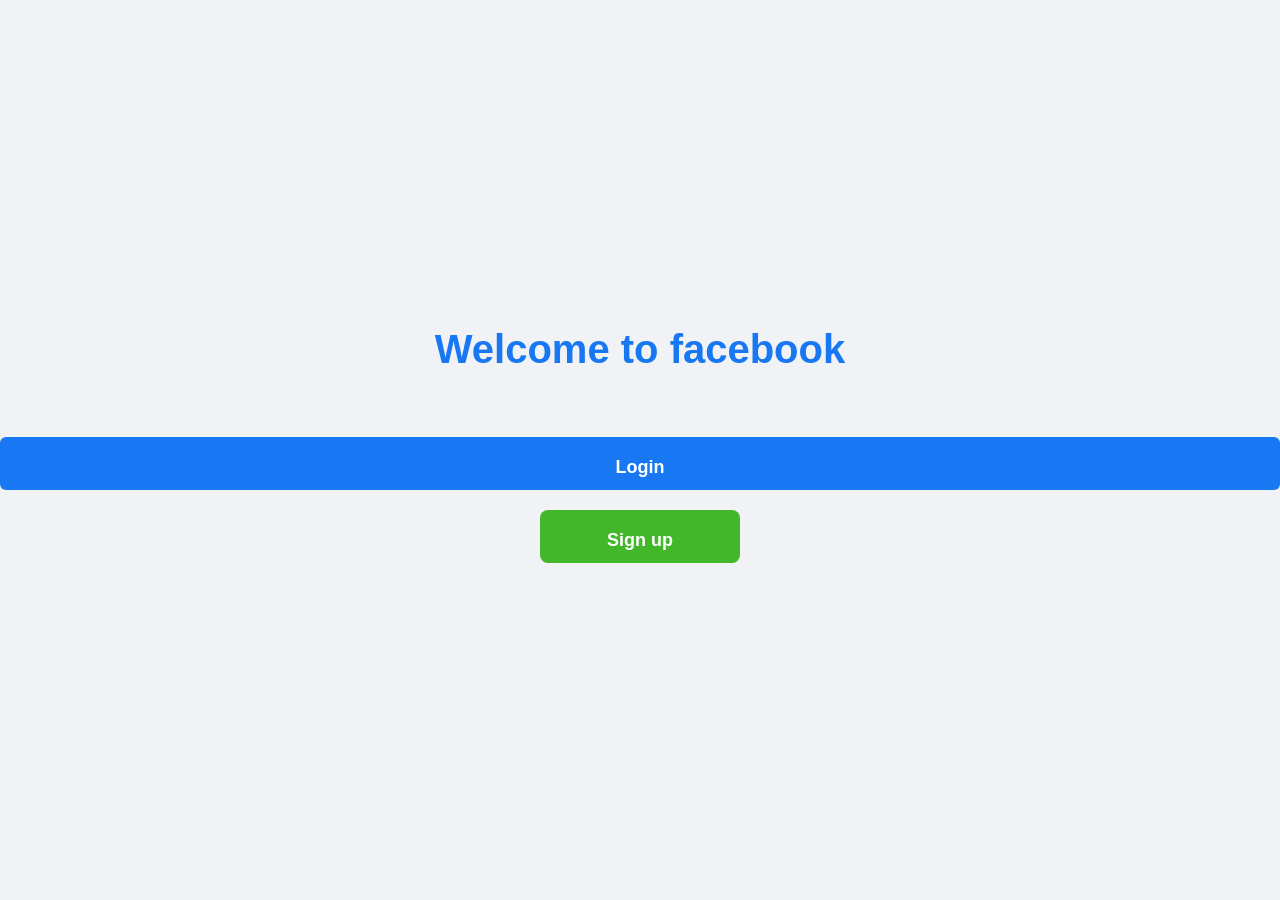
==== frontend/index.html @ 7aed20af "Initial commit" ====
<!doctype html>
<html lang="en">
  <head>
    <meta charset="UTF-8" />
    <meta name="viewport" content="width=device-width, initial-scale=1.0" />
    <title>facebook login</title>
    <link rel="stylesheet" href="../frontend/style.css" />
  </head>
  <body>
    <div class="welcome">
      <h2>Welcome to facebook</h2>
    </div>
    <button id="login"><a href="auth/login.html">Login</a></button>
    <button id="signup"><a href="auth/register.html">Sign up</a></button>
  </body>
</html>
---- frontend/style.css ----
/* Reset */
* {
  margin: 0;
  padding: 0;
  box-sizing: border-box;
  font-family: Arial, Helvetica, sans-serif;
}

body {
  background-color: #f0f2f5;
  height: 100vh;
  display: flex;
  flex-direction: column;
  justify-content: center;
  align-items: center;
}

/* Heading */
.welcome {
  margin-bottom: 30px;
}

.welcome h2 {
  color: #1877f2;
  font-size: 40px;
}

/* Common Button Style */
button {
  width: 200px;
  padding: 12px;
  margin: 10px;
  border: none;
  border-radius: 8px;
  cursor: pointer;
  transition: 0.3s;
}

button a {
  text-decoration: none;
  color: white;
  font-size: 18px;
  font-weight: bold;
  display: block;
}

/* Login Button */
#login {
  background-color: #1877f2;
}

#login:hover {
  background-color: #166fe5;
}

/* Signup Button */
#signup {
  background-color: #42b72a;
}

#signup:hover {
  background-color: #36a420;
}

/* registeration page css */

/* Reset */
* {
    margin: 0;
    padding: 0;
    box-sizing: border-box;
    font-family: Arial, Helvetica, sans-serif;
}

/* Body */
body {
    background-color: #f0f2f5;
    display: flex;
    justify-content: center;
    align-items: center;
    height: 100vh;
}

/* Form */
form {
    width: 380px;
    background: white;
    padding: 30px;
    border-radius: 10px;
    box-shadow: 0 5px 15px rgba(0, 0, 0, 0.15);
}

/* Input Fields */
input[type="text"],
input[type="email"],
input[type="password"] {
    width: 100%;
    padding: 12px;
    margin-bottom: 15px;
    border: 1px solid #ccc;
    border-radius: 6px;
    font-size: 16px;
    outline: none;
}

/* Input Focus */
input[type="text"]:focus,
input[type="email"]:focus,
input[type="password"]:focus {
    border-color: #1877f2;
    box-shadow: 0 0 5px rgba(24, 119, 242, 0.3);
}

/* Submit Button */
input[type="submit"] {
    width: 100%;
    padding: 12px;
    background-color: #42b72a;
    color: white;
    border: none;
    border-radius: 6px;
    font-size: 18px;
    cursor: pointer;
    transition: 0.3s;
}

/* Hover Effect */
input[type="submit"]:enabled {
    background-color: #36a420;
}
input[type="submit"]:disabled {
    background-color: gray;
}



/* Login page css */
/* Reset */
* {
    margin: 0;
    padding: 0;
    box-sizing: border-box;
    font-family: Arial, Helvetica, sans-serif;
}

/* Body */
body {
    background: #f0f2f5;
    display: flex;
    justify-content: center;
    align-items: center;
    height: 100vh;
}

/* Form */
form {
    width: 350px;
    background: #fff;
    padding: 30px;
    border-radius: 10px;
    box-shadow: 0 5px 15px rgba(0,0,0,0.15);
}

/* Heading */
h2 {
    text-align: center;
    color: #1877f2;
    margin-bottom: 25px;
}

/* Inputs */
input[type="email"],
input[type="password"] {
    width: 100%;
    padding: 12px;
    margin-bottom: 15px;
    border: 1px solid #ccc;
    border-radius: 6px;
    outline: none;
    font-size: 16px;
}

input[type="email"]:focus,
input[type="password"]:focus {
    border-color: #1877f2;
}

/* Login Button */
#login {
    width: 100%;
    padding: 12px;
    border: none;
    border-radius: 6px;
    background: #1877f2;
    color: white;
    font-size: 18px;
    cursor: pointer;
    transition: 0.3s;
}

#login:hover {
    background: #166fe5;
}

/* Text */
p {
    margin-top: 20px;
    text-align: center;
}

/* Link */
a {
    display: block;
    text-align: center;
    margin-top: 8px;
    text-decoration: none;
    color: #1877f2;
    font-weight: bold;
}

a:hover {
    text-decoration: underline;
}
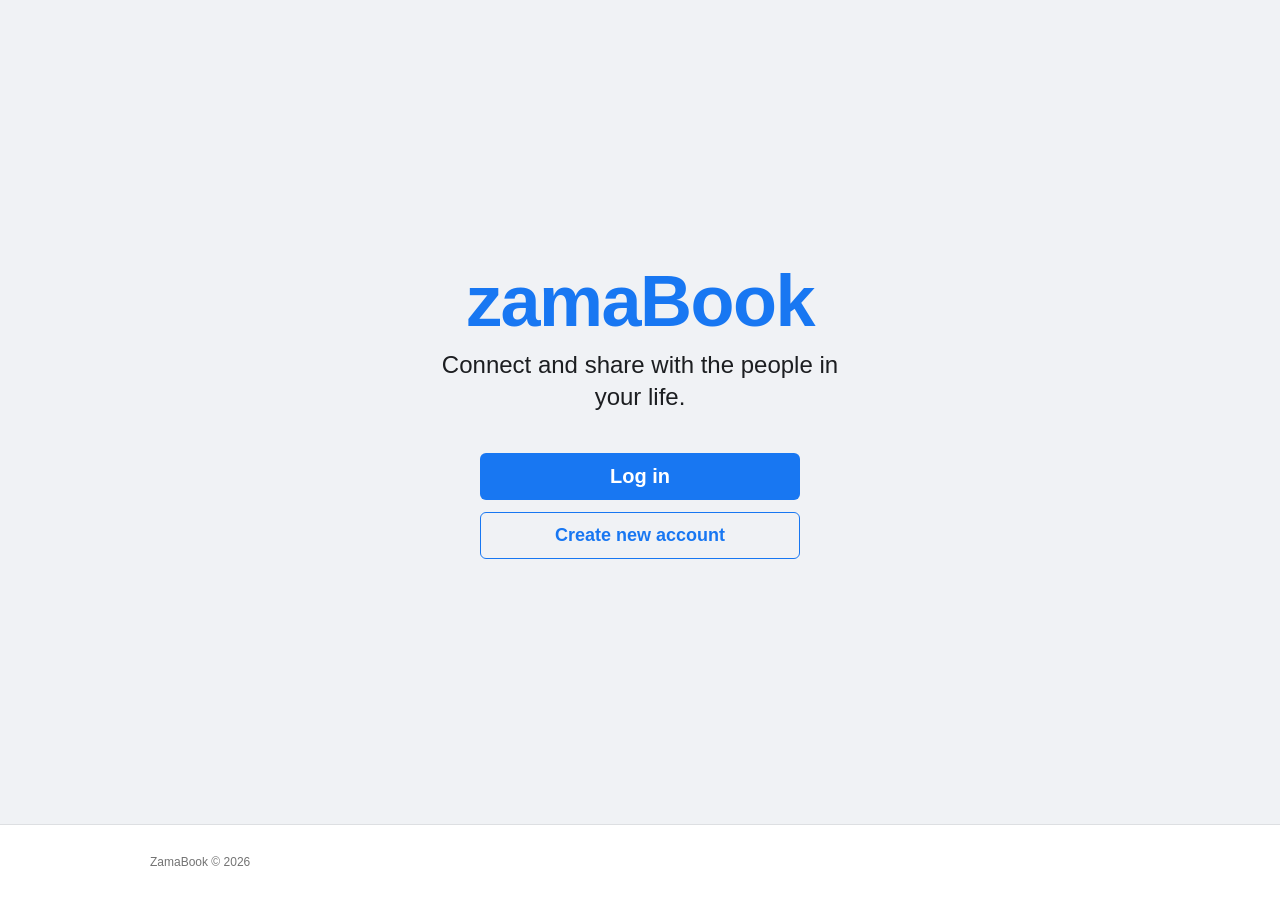
==== commit 96cd2604: "Add Facebook-style feed, login, and register UI with auth backend. Builds out the ZamaBook UI (feed/" ====
--- a/frontend/index.html
+++ b/frontend/index.html
@@ -1,16 +1,27 @@
-<!doctype html>
+<!DOCTYPE html>
 <html lang="en">
   <head>
     <meta charset="UTF-8" />
     <meta name="viewport" content="width=device-width, initial-scale=1.0" />
-    <title>facebook login</title>
-    <link rel="stylesheet" href="../frontend/style.css" />
+    <title>ZamaBook</title>
+    <link rel="stylesheet" href="css/auth.css" />
   </head>
-  <body>
-    <div class="welcome">
-      <h2>Welcome to facebook</h2>
+  <body class="auth-page">
+    <div class="landing">
+      <h1 class="auth-brand__logo">zamaBook</h1>
+      <p class="auth-brand__tagline">
+        Connect and share with the people in your life.
+      </p>
+      <div class="landing-actions">
+        <a href="auth/login.html" class="btn btn-primary">Log in</a>
+        <a href="auth/register.html" class="btn btn-outline">Create new account</a>
+      </div>
     </div>
-    <button id="login"><a href="auth/login.html">Login</a></button>
-    <button id="signup"><a href="auth/register.html">Sign up</a></button>
+
+    <footer class="auth-footer">
+      <div class="auth-footer__inner">
+        <p class="auth-footer__copy">ZamaBook © 2026</p>
+      </div>
+    </footer>
   </body>
 </html>
--- a/frontend/css/auth.css
+++ b/frontend/css/auth.css
@@ -0,0 +1,401 @@
+/* ===== ZamaBook Auth — Facebook-style login / register ===== */
+:root {
+  --fb-blue: #1877f2;
+  --fb-blue-hover: #166fe5;
+  --fb-green: #42b72a;
+  --fb-green-hover: #36a420;
+  --fb-bg: #f0f2f5;
+  --fb-white: #ffffff;
+  --fb-text: #1c1e21;
+  --fb-secondary: #606770;
+  --fb-placeholder: #8a8d91;
+  --fb-border: #dddfe2;
+  --fb-input-bg: #f5f6f7;
+  --shadow: 0 2px 4px rgba(0, 0, 0, 0.1), 0 8px 16px rgba(0, 0, 0, 0.1);
+}
+
+* {
+  margin: 0;
+  padding: 0;
+  box-sizing: border-box;
+}
+
+body.auth-page {
+  font-family: Helvetica, Arial, sans-serif;
+  background: var(--fb-bg);
+  color: var(--fb-text);
+  min-height: 100vh;
+  display: flex;
+  flex-direction: column;
+}
+
+a {
+  text-decoration: none;
+  color: var(--fb-blue);
+}
+
+a:hover {
+  text-decoration: underline;
+}
+
+/* ===== Main split layout (login / landing) ===== */
+.auth-wrap {
+  flex: 1;
+  display: flex;
+  align-items: center;
+  justify-content: center;
+  padding: 72px 32px 40px;
+  gap: 80px;
+  max-width: 1100px;
+  width: 100%;
+  margin: 0 auto;
+}
+
+.auth-brand {
+  flex: 1;
+  max-width: 520px;
+  padding-bottom: 40px;
+}
+
+.auth-brand__logo {
+  font-size: 60px;
+  font-weight: 700;
+  color: var(--fb-blue);
+  letter-spacing: -1.5px;
+  line-height: 1;
+  margin-bottom: 8px;
+}
+
+.auth-brand__tagline {
+  font-size: 28px;
+  line-height: 1.35;
+  font-weight: 400;
+  color: var(--fb-text);
+  max-width: 500px;
+}
+
+/* ===== Form card ===== */
+.auth-card {
+  background: var(--fb-white);
+  border-radius: 8px;
+  box-shadow: var(--shadow);
+  padding: 16px 16px 24px;
+  width: 396px;
+  max-width: 100%;
+  flex-shrink: 0;
+}
+
+.auth-card--register {
+  width: 432px;
+  padding: 16px;
+}
+
+.auth-card__header {
+  text-align: center;
+  padding: 10px 16px 16px;
+  border-bottom: 1px solid var(--fb-border);
+  margin: -16px -16px 16px;
+}
+
+.auth-card__header h1 {
+  font-size: 32px;
+  font-weight: 700;
+  line-height: 1.2;
+}
+
+.auth-card__header p {
+  color: var(--fb-secondary);
+  font-size: 15px;
+  margin-top: 4px;
+}
+
+.auth-card form {
+  display: flex;
+  flex-direction: column;
+  gap: 12px;
+}
+
+.auth-card input[type="text"],
+.auth-card input[type="email"],
+.auth-card input[type="password"] {
+  width: 100%;
+  padding: 14px 16px;
+  font-size: 17px;
+  border: 1px solid var(--fb-border);
+  border-radius: 6px;
+  outline: none;
+  background: var(--fb-white);
+  color: var(--fb-text);
+  transition: border-color 0.15s, box-shadow 0.15s;
+}
+
+.auth-card--register input[type="text"],
+.auth-card--register input[type="email"],
+.auth-card--register input[type="password"] {
+  padding: 11px;
+  font-size: 15px;
+  background: var(--fb-input-bg);
+}
+
+.auth-card input::placeholder {
+  color: var(--fb-placeholder);
+}
+
+.auth-card input:focus {
+  border-color: var(--fb-blue);
+  box-shadow: 0 0 0 2px rgba(24, 119, 242, 0.2);
+  background: var(--fb-white);
+}
+
+.auth-card input.valid {
+  border-color: var(--fb-green);
+}
+
+.auth-card input.invalid {
+  border-color: #f02849;
+}
+
+.btn {
+  width: 100%;
+  border: none;
+  border-radius: 6px;
+  font-size: 20px;
+  font-weight: 700;
+  padding: 12px 16px;
+  cursor: pointer;
+  transition: background 0.15s;
+  font-family: inherit;
+}
+
+.btn:disabled {
+  background: #e4e6eb;
+  color: #bcc0c4;
+  cursor: not-allowed;
+}
+
+.btn-primary {
+  background: var(--fb-blue);
+  color: white;
+  margin-top: 4px;
+}
+
+.btn-primary:hover:not(:disabled) {
+  background: var(--fb-blue-hover);
+}
+
+.btn-success {
+  background: var(--fb-green);
+  color: white;
+  font-size: 17px;
+  padding: 12px 16px;
+  width: auto;
+  min-width: 180px;
+  display: block;
+  margin: 8px auto 0;
+}
+
+.btn-success:hover:not(:disabled) {
+  background: var(--fb-green-hover);
+}
+
+.auth-forgot {
+  text-align: center;
+  margin-top: 8px;
+  font-size: 14px;
+}
+
+.auth-divider {
+  border: none;
+  border-top: 1px solid var(--fb-border);
+  margin: 16px 0 20px;
+}
+
+.btn-create {
+  display: block;
+  width: fit-content;
+  margin: 0 auto;
+  background: var(--fb-green);
+  color: white;
+  font-size: 17px;
+  font-weight: 700;
+  padding: 14px 16px;
+  border-radius: 6px;
+  text-align: center;
+  transition: background 0.15s;
+}
+
+.btn-create:hover {
+  background: var(--fb-green-hover);
+  text-decoration: none;
+  color: white;
+}
+
+.auth-create-page {
+  text-align: center;
+  margin-top: 28px;
+  font-size: 14px;
+}
+
+.auth-create-page a {
+  font-weight: 600;
+}
+
+.auth-terms {
+  font-size: 11px;
+  color: var(--fb-secondary);
+  line-height: 1.4;
+  margin-top: 8px;
+  padding: 0 8px;
+}
+
+.auth-terms a {
+  color: var(--fb-secondary);
+  font-weight: 600;
+}
+
+.auth-back {
+  display: block;
+  text-align: center;
+  margin-top: 16px;
+  font-size: 14px;
+  font-weight: 600;
+}
+
+/* Register centered layout */
+.auth-wrap--center {
+  flex-direction: column;
+  gap: 24px;
+  padding-top: 40px;
+}
+
+.auth-wrap--center .auth-brand {
+  text-align: center;
+  padding-bottom: 0;
+  max-width: none;
+}
+
+.auth-wrap--center .auth-brand__logo {
+  font-size: 48px;
+}
+
+.auth-wrap--center .auth-brand__tagline {
+  display: none;
+}
+
+/* ===== Footer ===== */
+.auth-footer {
+  padding: 28px 16px;
+  background: var(--fb-white);
+  border-top: 1px solid #dddfe2;
+  margin-top: auto;
+}
+
+.auth-footer__inner {
+  max-width: 980px;
+  margin: 0 auto;
+  font-size: 12px;
+  color: #737373;
+  line-height: 1.6;
+}
+
+.auth-footer__links {
+  display: flex;
+  flex-wrap: wrap;
+  gap: 8px 16px;
+  margin-bottom: 12px;
+  padding-bottom: 12px;
+  border-bottom: 1px solid #dddfe2;
+}
+
+.auth-footer__links a {
+  color: #8a8d91;
+}
+
+.auth-footer__copy {
+  color: #737373;
+}
+
+/* ===== Landing welcome (index) ===== */
+.landing {
+  flex: 1;
+  display: flex;
+  flex-direction: column;
+  align-items: center;
+  justify-content: center;
+  padding: 40px 20px;
+  text-align: center;
+}
+
+.landing .auth-brand__logo {
+  font-size: 72px;
+  margin-bottom: 12px;
+}
+
+.landing .auth-brand__tagline {
+  font-size: 24px;
+  margin-bottom: 36px;
+  max-width: 420px;
+}
+
+.landing-actions {
+  display: flex;
+  flex-direction: column;
+  gap: 12px;
+  width: 100%;
+  max-width: 320px;
+}
+
+.landing-actions .btn {
+  text-align: center;
+  display: block;
+}
+
+.landing-actions .btn-primary {
+  color: white;
+}
+
+.landing-actions .btn-primary:hover {
+  text-decoration: none;
+  color: white;
+}
+
+.landing-actions .btn-outline {
+  background: transparent;
+  color: var(--fb-blue);
+  border: 1px solid var(--fb-blue);
+  font-size: 18px;
+}
+
+.landing-actions .btn-outline:hover {
+  background: rgba(24, 119, 242, 0.06);
+  text-decoration: none;
+}
+
+/* ===== Responsive ===== */
+@media (max-width: 900px) {
+  .auth-wrap {
+    flex-direction: column;
+    gap: 24px;
+    padding: 40px 16px 32px;
+    text-align: center;
+  }
+
+  .auth-brand {
+    padding-bottom: 0;
+  }
+
+  .auth-brand__logo {
+    font-size: 48px;
+  }
+
+  .auth-brand__tagline {
+    font-size: 20px;
+    margin: 0 auto;
+  }
+
+  .auth-card,
+  .auth-card--register {
+    width: 100%;
+    max-width: 396px;
+  }
+}
